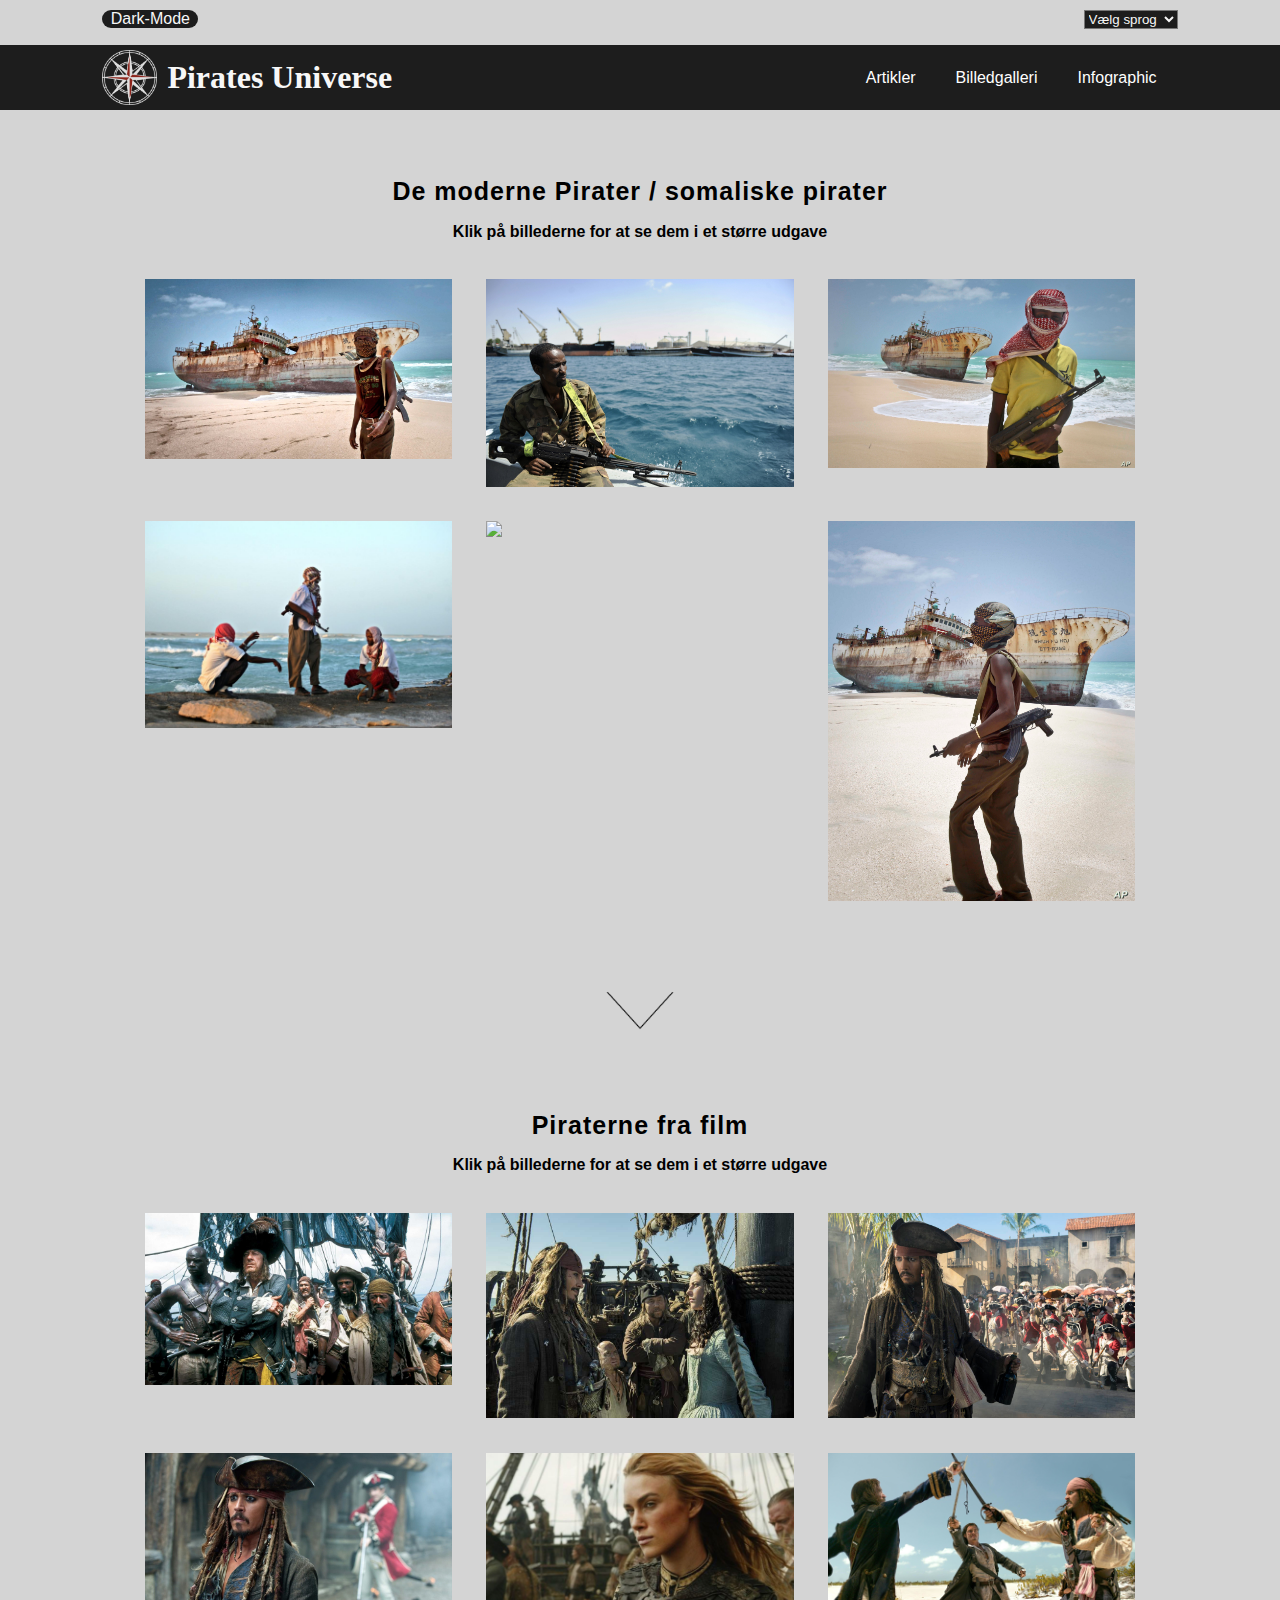
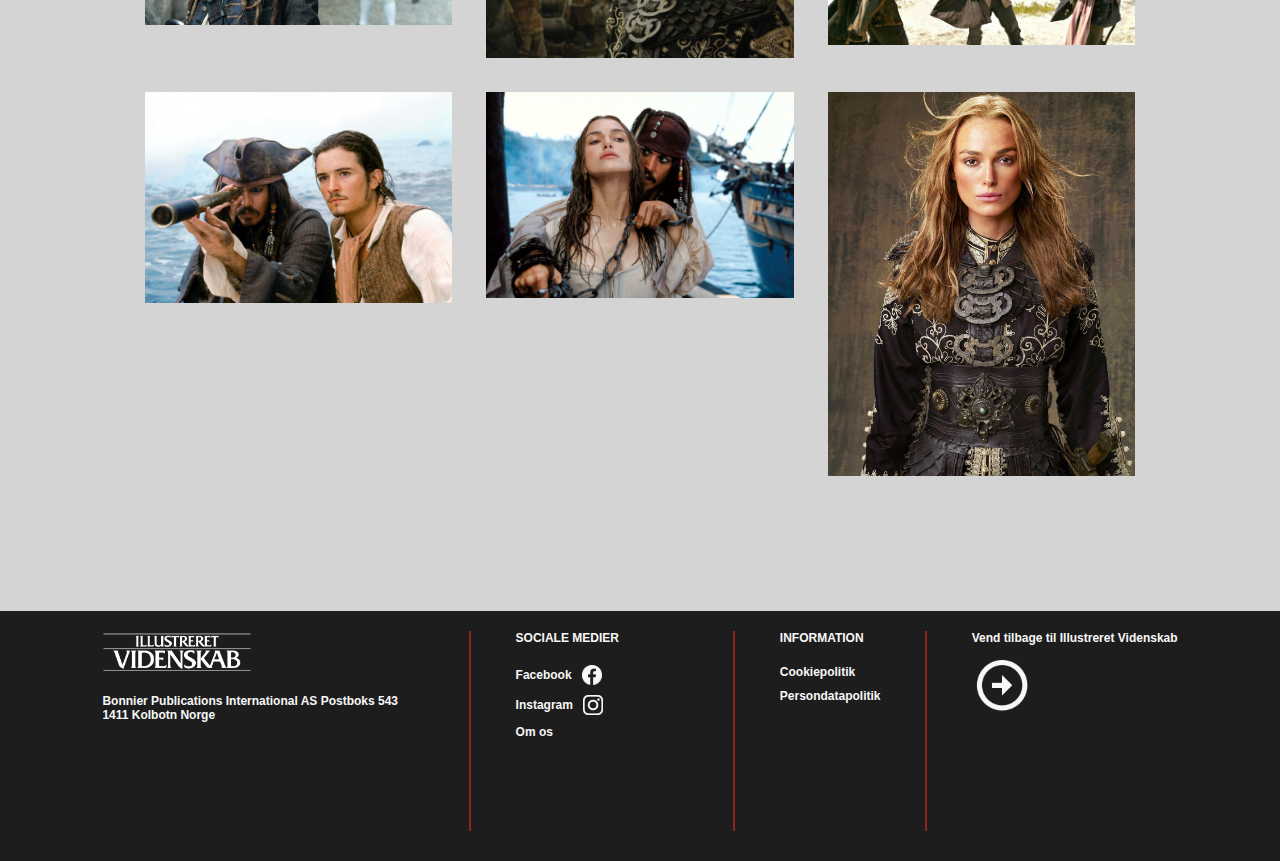
==== Billedgalleri.html @ 503390af "desktop fixed" ====
<!DOCTYPE html>
<html lang="en">
<head>
    <meta charset="UTF-8">
    <meta name="viewport" content="width=device-width, initial-scale=1.0">
    <title>Billedgalleri</title>

    <link rel="stylesheet" href="CSS/style.css">
    <link rel="stylesheet" href="https://unpkg.com/aos@next/dist/aos.css" />

    <link rel="stylesheet" href="lightbox.min.css">
    <script src="lightbox-plus-jquery.min.js"></script>


</head>
<body>
    <header>

        <div class="header-top">

            <div class="btn-toggleBox">

                <div class="btn-toggle">Dark-Mode</div>

            </div>

            <div class="contain">
                <form action="/action_page.php">
                    <select name="sprog" id="sprog">
                        <option value="vaelg sprog">Vælg sprog</option>
                        <option value="dansk">Dansk 🇩🇰</option>
                        <option value="engelsk">English 🇬🇧</option>
                        <option value="finsk">Suomi 🇫🇮</option>
                        <option value="svensk">Svenska 🇸🇪</option>
                        <option value="norsk">Norsk 🇳🇴</option>
                    </select>
                </form>
            </div>

        </div>

        <nav>


            <div class="logo">
                <a href="index.html">
                    <img src="img/pirat-logo.png" class="Logo">
                    <h1> Pirates Universe </h1>
                </a>
            </div>

            <div class="toggleButton-box">
                <a href="#" class="toggleButton">
                    <span class="bar"></span>
                    <span class="bar"></span>
                    <span class="bar"></span>
                </a>
            </div>

            <div class="navbar-links">
                <ul>
                    <div class="navbar-hover">
                        <li> <a href="#">Artikler</a> </li>
                    </div>
                    <div class="navbar-hover">

                        <li> <a href="Billedgalleri.html">Billedgalleri</a> </li>
                    </div>
                    <div class="navbar-hover" id="last-child">
                        <li> <a href="Inforgraphic.html">Infographic</a> </li>
                    </div>
                </ul>
            </div>

        </nav>

    </header>

    <div class="page-header">

        <div>
            <h1>De moderne Pirater / somaliske pirater</h1>
            <b> Klik på billederne for at se dem i et større udgave </b>
        </div>
    
    </div>

    <div class="gallery">

        <div class="image1">
           <a href="img/Somali1.jpg" data-lightbox="mygallery" 
           data-title="cukur is a turkish series / made in photoshop"> <img class="mySlides" 
           src="img/Somali1.jpg" style="width: 100%; height: auto;"></a>
        </div>
    
        <div class="image2">
           <a href="img/Somali2.jpg" data-lightbox="mygallery"> <img class="mySlides" 
            src="img/Somali2.jpg" style="width: 100%; height: auto;" ></a>
        </div>
    
        <div class="image3">
           <a href="img/somali7.jpg" data-lightbox="mygallery"> <img class="mySlides" 
            src="img/somali7.jpg" style="width: 100%; height: auto;" ></a>
        </div>
    
        <div class="image">
           <a href="img/Somali4.jpg" data-lightbox="mygallery"> <img class="mySlides" 
            src="img/Somali4.jpg" style="width: 100%; height: auto;" ></a>
        </div>
    
        <div class="image5">
        <a href="img/Somali5.jpg" data-lightbox="mygallery"> <img class="mySlides" 
            src="img/somali5.jpg" style="width: 100%; height: auto;" ></a>
        </div>
    
        <div class="image6">
            <a href="img/somali6.jpg" data-lightbox="mygallery"> <img class="mySlides" 
                src="img/somali6.jpg" style="width: 100%; height: auto;" ></a>
        </div>
    
    </div>

    <div class="button-box">
        <img class="aroow" src="img/aroow-down.png" alt="aroow-down">
    </div>



<div class="page-header">

    <div>
        <h1>Piraterne fra film</h1>
        <b> Klik på billederne for at se dem i et større udgave </b>
    </div>

</div>


<div class="gallery">
<div class="image1">
    <a href="img/old-pirates1.jpg" data-lightbox="mygallery"> <img class="mySlides" 
    src="img/old-pirates1.jpg" style="width: 100%; height: auto;" ></a>
 </div>

 <div class="image2">
    <a href="img/old-pirates2.jpg" data-lightbox="mygallery"> <img class="mySlides" 
     src="img/old-pirates2.jpg" style="width: 100%; height: auto;" ></a>
 </div>

 <div class="image3">
    <a href="img/old-pirates3.jpg" data-lightbox="mygallery"> <img class="mySlides" 
     src="img/old-pirates3.jpg" style="width: 100%; height: auto;" ></a>
 </div>

 <div class="image4">
    <a href="img/old-pirates4.jpg" data-lightbox="mygallery"> <img class="mySlides" 
     src="img/old-pirates4.jpg" style="width: 100%; height: auto;" ></a>
 </div>

 <div class="image5">
 <a href="img/old-pirates5.jpeg" data-lightbox="mygallery"> <img class="mySlides" 
     src="img/old-pirates5.jpeg" style="width: 100%; height: auto;" ></a>
 </div>

 <div class="image6">
     <a href="img/old-pirates9.jpg" data-lightbox="mygallery"> <img class="mySlides" 
         src="img/old-pirates9.jpg" style="width: 100%; height: auto;" ></a>
 </div>

 <div class="image4">
    <a href="img/old-pirates7.jpg" data-lightbox="mygallery"> <img class="mySlides" 
     src="img/old-pirates7.jpg" style="width: 100%; height: auto;" ></a>
 </div>

 <div class="image5">
 <a href="img/old-pirates8.jpg" data-lightbox="mygallery"> <img class="mySlides" 
     src="img/old-pirates8.jpg" style="width: 100%; height: auto;" ></a>
 </div>

 <div class="image6">
     <a href="img/old-pirates6.jpg" data-lightbox="mygallery"> <img class="mySlides" 
         src="img/old-pirates6.jpg" style="width: 100%; height: auto;" ></a>
 </div>
    
</div>


<footer>
    <div class="first section">
        <img src="img/logo_da.png" alt="illustreret videnskab">
        <b>Bonnier Publications International AS Postboks 543 1411
            Kolbotn Norge</b>
    </div>

    <div class="footer-seperation"></div>

    <div class="second section">
        <b>SOCIALE MEDIER</b>
        <ul>
            <a href="https://www.facebook.com/PiratesoftheCaribbean">
                <li>Facebook <img src="img/facebook-logo.png" alt="facebook"></li>
            </a>
            <a href="https://www.facebook.com/PiratesoftheCaribbean">
                <li>Instagram <img src="img/instagram.png" alt="instagram"></li>
            </a>
            <li>Om os</li>
        </ul>
    </div>

    <div class="footer-seperation"></div>

    <div class="third section">
        <b>INFORMATION</b>
        <ul>
            <li>Cookiepolitik </li>
            <li>Persondatapolitik </li>
        </ul>
    </div>

    <div class="footer-seperation"></div>

    <div class="fourth section">
        <b>Vend tilbage til Illustreret Videnskab</b>
        <div>
            <a href="https://illvid.dk/">
                <img src="img/arrow_circle.png" alt="aroow">
            </a>
        </div>
    </div>

</footer>
    



<script src="https://unpkg.com/aos@2.3.1/dist/aos.js"></script>
<script src="JS/Main-Javascript.js"></script>


</body>
</html>
---- CSS/style.css ----
body {
  height: 100%;
  padding: 0;
  margin: auto;
  background: #D4D4D4;
  width: 100%;
}

/*Mobile (Navigation) (START)*/
.header-top {
  background: #1d1d1d;
  height: 25px;
  width: 100%;
  display: -webkit-box;
  display: -ms-flexbox;
  display: flex;
  -webkit-box-pack: justify;
      -ms-flex-pack: justify;
          justify-content: space-between;
  bottom: 0px;
  left: 0px;
  padding-top: 20px;
  position: absolute;
  z-index: 100;
  top: 65px;
  padding-bottom: 10px;
}

nav {
  background: #1d1d1d;
  height: 65px;
  margin: 0;
  padding: 0;
  text-decoration: none;
  -webkit-box-sizing: border-box;
          box-sizing: border-box;
  display: -webkit-box;
  display: -ms-flexbox;
  display: flex;
  -webkit-box-orient: horizontal;
  -webkit-box-direction: normal;
      -ms-flex-direction: row;
          flex-direction: row;
  -webkit-box-pack: justify;
      -ms-flex-pack: justify;
          justify-content: space-between;
}

nav .logo {
  margin-left: 10px;
  width: 450px;
  font-family: "scrivano";
}

nav .logo a {
  color: #f7f7f7;
  text-decoration: none;
  height: 65px;
  display: -webkit-box;
  display: -ms-flexbox;
  display: flex;
  -webkit-box-align: center;
      -ms-flex-align: center;
          align-items: center;
}

nav .logo a img {
  width: 55px;
  height: 65;
}

nav .logo a h1 {
  margin-left: 10px;
}

nav .logo .Logo {
  font-size: 25px;
}

nav .toggleButton-box {
  width: 26%;
  display: -webkit-box;
  display: -ms-flexbox;
  display: flex;
  -webkit-box-pack: end;
      -ms-flex-pack: end;
          justify-content: flex-end;
  margin-right: 10px;
  margin-top: 17px;
  margin-bottom: 37px;
}

nav .toggleButton-box .toggleButton {
  position: absolute;
  display: -webkit-box;
  display: -ms-flexbox;
  display: flex;
  -webkit-box-orient: vertical;
  -webkit-box-direction: normal;
      -ms-flex-direction: column;
          flex-direction: column;
  -webkit-box-pack: justify;
      -ms-flex-pack: justify;
          justify-content: space-between;
  width: 45px;
  height: 28px;
  -webkit-box-align: end;
      -ms-flex-align: end;
          align-items: flex-end;
}

nav .toggleButton-box .toggleButton .bar {
  height: 3px;
  width: 100%;
  background-color: white;
  border-radius: 10px;
}

nav .show {
  display: block !important;
  background: #1d1d1d;
  z-index: 100;
}

nav .navbar-links {
  position: absolute;
  margin-top: 65px;
  padding-top: 0;
  margin-right: 0;
  margin-left: 0;
  width: 100%;
  display: none;
  text-align: center;
  -webkit-box-pack: center;
      -ms-flex-pack: center;
          justify-content: center;
}

nav .navbar-links ul {
  padding: 0;
  margin: 0;
}

nav .navbar-links ul .navbar-hover {
  padding: 0 20px;
  display: -webkit-box;
  display: -ms-flexbox;
  display: flex;
  -webkit-box-align: center;
      -ms-flex-align: center;
          align-items: center;
  height: 65px;
}

nav .navbar-links ul .navbar-hover li {
  display: -webkit-box;
  display: -ms-flexbox;
  display: flex;
}

nav .navbar-links ul .navbar-hover li a {
  color: white;
  font-size: 16px;
  font-style: normal;
  font-weight: normal;
  font-family: "Arial";
  text-decoration: none;
}

/*Mobile (Navigation) (FINISH)*/
/*Break point - desktop (Navigation) (START)*/
@media only screen and (min-width: 700px) {
  .header-top {
    background: #D4D4D4;
    height: 25px;
    width: 100%;
    display: -webkit-box;
    display: -ms-flexbox;
    display: flex;
    -webkit-box-pack: justify;
        -ms-flex-pack: justify;
            justify-content: space-between;
    bottom: 0px;
    left: 0px;
    padding-top: 10px;
    position: relative;
    z-index: 100;
    top: 0;
  }
  .btn-toggleBox {
    margin-left: 8% !important;
  }
  nav .logo {
    margin-left: 8%;
  }
  nav .toggleButton {
    display: none !important;
  }
  nav .navbar-links {
    display: -webkit-box !important;
    display: -ms-flexbox !important;
    display: flex !important;
    margin: 0 !important;
    -webkit-box-pack: end;
        -ms-flex-pack: end;
            justify-content: flex-end;
  }
  nav .navbar-links ul {
    margin-right: 8%;
    display: -webkit-box;
    display: -ms-flexbox;
    display: flex;
    height: 65px;
    -webkit-box-align: center;
        -ms-flex-align: center;
            align-items: center;
  }
  nav .navbar-links ul #last-child {
    padding-right: 21px !important;
  }
  .contain {
    right: 8% !important;
  }
  .btn-toggleBox {
    margin-left: 8% !important;
  }
  .navbar-hover ul :last-child {
    padding-right: 0;
  }
  .banner-txt h1 {
    margin-left: 8% !important;
  }
  .banner {
    height: 800px !important;
    background-position: center !important;
  }
}

.navbar-hover:hover, .navbar-hover:active {
  background-color: #ffffff50;
}

/*Break point - desktop (Navigation) (FINISH)*/
.contain {
  display: -webkit-box;
  display: -ms-flexbox;
  display: flex;
  position: absolute;
  margin-top: 0;
  right: 10px;
  z-index: 10;
  color: #f7f7f7;
  font-family: "Arial";
  width: 100%;
  -webkit-box-pack: end;
      -ms-flex-pack: end;
          justify-content: flex-end;
}

.contain select {
  background-color: #1d1d1d;
  color: #f7f7f7;
}

.contain select option {
  color: #f7f7f7;
}

/*Mobile version (Banner) (START)*/
main {
  display: -webkit-box;
  display: -ms-flexbox;
  display: flex;
  -webkit-box-orient: vertical;
  -webkit-box-direction: normal;
      -ms-flex-direction: column;
          flex-direction: column;
  height: 100%;
}

main .banner {
  width: 100%;
  height: 380px;
  background-image: url("../img/sea34.jpg");
  background-position: bottom;
  background-repeat: no-repeat;
  background-size: cover;
}

main .banner-txt {
  text-align: left;
  font-weight: bold;
  width: 100%;
  position: absolute;
  z-index: 4;
  height: 100px;
}

main .banner-txt h1 {
  font-size: 20px;
  margin-left: 10px;
}

@media screen and (min-width: 480px) {
  main .banner-txt h1 {
    font-size: 31px;
  }
}

@media screen and (min-width: 700px) {
  main .banner-txt h1 {
    font-size: 33px;
  }
}

@media screen and (min-width: 1024px) {
  main .banner-txt h1 {
    font-size: 36px;
  }
}

main h1 {
  font-family: "Arial";
  color: #1d1d1d;
  margin: 0;
}

main p {
  font-family: "Arial";
}

#first-banner-text {
  padding-bottom: 50px;
}

#second-banner-text {
  margin-top: 235px;
  padding-top: 40px;
  width: 55%;
  background: -webkit-gradient(linear, center, color-stop(60%, #ffffff71), to(transparent));
  background: linear-gradient(to center, #ffffff71 60%, transparent);
}

#second-banner-text h1 {
  text-align: left;
  margin-left: 10px;
  color: #1d1d1d;
  font-size: 14px;
}

#first-titel {
  margin-top: 110px;
  margin-bottom: 5px;
}

#second-titel {
  margin-bottom: 15px;
}

/*Mobile version (Banner) (FINISH)*/
/*Brake point - Desktop (for banner - first section) (START) */
@media only screen and (min-width: 700px) {
  #second-banner-text {
    margin-top: 353px;
    padding-top: 40px;
    margin-left: 8%;
    background: -webkit-gradient(linear, center, color-stop(60%, #ffffff71), to(transparent));
    background: linear-gradient(to center, #ffffff71 60%, transparent);
  }
  #second-banner-text h1 {
    text-align: left;
    margin-left: 0 !important;
    color: #1d1d1d;
    font-size: 16px;
    line-height: 1.3;
  }
}

@media only screen and (min-width: 700px) and (min-width: 480px) {
  #second-banner-text h1 {
    font-size: 16px;
  }
}

@media only screen and (min-width: 700px) and (min-width: 700px) {
  #second-banner-text h1 {
    font-size: 17px;
    line-height: 1.4;
  }
}

@media only screen and (min-width: 700px) and (min-width: 1024px) {
  #second-banner-text h1 {
    font-size: 19px;
  }
}

@media only screen and (min-width: 700px) {
  #first-banner-text {
    margin-top: 288px;
  }
  #first-titel {
    margin-top: 30px;
    margin-bottom: 5px;
  }
  #second-titel {
    margin-bottom: 20px;
  }
  #second-banner-text {
    margin-top: 445px;
  }
  #second-banner-text h1 {
    text-align: left;
    margin-left: 10px;
    color: #1d1d1d;
    font-size: 16px;
    line-height: 1.3;
  }
}

@media only screen and (min-width: 700px) and (min-width: 480px) {
  #second-banner-text h1 {
    font-size: 16px;
  }
}

@media only screen and (min-width: 700px) and (min-width: 700px) {
  #second-banner-text h1 {
    font-size: 17px;
    line-height: 1.4;
  }
}

@media only screen and (min-width: 700px) and (min-width: 1024px) {
  #second-banner-text h1 {
    font-size: 19px;
  }
}

/*Brake point - Desktop (for banner - first section) (FINISH) */
/* Mobile (Button style) (START) */
.button-box {
  width: 100%;
  display: -webkit-box;
  display: -ms-flexbox;
  display: flex;
  -webkit-box-align: center;
      -ms-flex-align: center;
          align-items: center;
  margin-top: 30px;
  -webkit-box-orient: vertical;
  -webkit-box-direction: normal;
      -ms-flex-direction: column;
          flex-direction: column;
  margin: 20px 0;
}

.button-box .button {
  width: 150px;
  height: 50px;
  margin-top: 50px;
  border-radius: 25px;
  background-color: #1d1d1d;
  color: #C3D1C0;
  font-family: "Arial";
  font-size: 20px;
  font-weight: bold;
  -webkit-box-shadow: 1px 1px 3px #1d1d1d;
          box-shadow: 1px 1px 3px #1d1d1d;
  border: none;
  display: -webkit-box;
  display: -ms-flexbox;
  display: flex;
  -webkit-box-pack: center;
      -ms-flex-pack: center;
          justify-content: center;
  -webkit-box-align: center;
      -ms-flex-align: center;
          align-items: center;
}

@media screen and (min-width: 480px) {
  .button-box .button {
    font-size: 31px;
  }
}

@media screen and (min-width: 700px) {
  .button-box .button {
    font-size: 33px;
  }
}

@media screen and (min-width: 1024px) {
  .button-box .button {
    font-size: 36px;
  }
}

.button-box .aroow {
  width: 70px;
  height: auto;
}

.button:hover {
  background-color: lightgray;
  color: #1d1d1d;
}

/* Mobile (Button style) (FINISH) */
/*Brake point - Desktop (Button style) (START) */
@media only screen and (min-width: 700px) {
  .button {
    font-size: 25px !important;
  }
}

/* Mobile (Time-line) (START) */
.timeline-text {
  text-align: center;
}

.timeline-text h1 {
  color: #591A15;
  font-size: 16px;
  margin-top: -20px !important;
}

.timeline-text p {
  color: #1d1d1d;
  font-size: 12px;
  font-weight: bold;
}

.timeline {
  max-width: 1200px;
  margin: 0 12%;
  position: relative;
}

.timeline img {
  width: 110px;
  height: 110px;
}

.timeline .right {
  left: 50%;
}

.timeline .right img {
  float: right;
  margin-right: 14px;
}

.timeline .left {
  left: 0;
}

.timeline .left .content {
  margin-left: -50px;
  width: 100%;
  display: -webkit-box;
  display: -ms-flexbox;
  display: flex;
  -webkit-box-align: start;
      -ms-flex-align: start;
          align-items: flex-start;
  -webkit-box-orient: vertical;
  -webkit-box-direction: normal;
      -ms-flex-direction: column;
          flex-direction: column;
}

.timeline .container {
  padding: 10px 0 0 25px;
  position: relative;
  width: 50%;
  height: 167px;
}

.timeline .container .content:hover {
  background-color: #C3D1C0;
}

.timeline .container .content {
  font-family: "Arial";
  border: 1px red;
  margin-top: 18px;
}

.timeline .container .content h2 {
  font-size: 14px;
}

.timeline .container .content p {
  font-size: 11px;
}

.timeline::before {
  content: '';
  position: absolute;
  top: 0;
  bottom: 0;
  width: 3px;
  background: #1d1d1d;
  left: calc(50% - 2px);
}

.container::after {
  content: '';
  position: absolute;
  top: 15px;
  right: -17px;
  width: 25px;
  height: 25px;
  background: black;
  border-radius: 50%;
  background: #591A15;
}

.right::after {
  left: -13.5px;
}

.left::after {
  right: 13.5px;
}

.right::before {
  content: '';
  height: 2px;
  width: 101%;
  position: absolute;
  top: 26px;
  left: -7px;
  background: #1d1d1d;
}

.left::before {
  content: '';
  height: 2px;
  width: 98%;
  position: absolute;
  top: 26px;
  right: 35px;
  background: #1d1d1d;
}

/* Mobile (Time-line) (FINISH) */
/* Breakpoint - desktop (Time-line) (START) */
@media only screen and (min-width: 700px) {
  .timeline-text h1 {
    font-size: 25px;
  }
  .timeline-text p {
    font-size: 18px;
  }
  .timeline img {
    width: 200px;
    height: 200px;
  }
  .timeline .left {
    left: 0;
  }
  .timeline .left .content {
    margin-left: -50px;
    width: 100%;
    display: -webkit-box;
    display: -ms-flexbox;
    display: flex;
    -webkit-box-align: end;
        -ms-flex-align: end;
            align-items: flex-end;
    -webkit-box-orient: vertical;
    -webkit-box-direction: normal;
        -ms-flex-direction: column;
            flex-direction: column;
  }
  .timeline .left .content .timeline-image-container {
    width: 100%;
  }
  .timeline .left .content .timeline-image-container img {
    display: -webkit-box;
    display: -ms-flexbox;
    display: flex;
  }
  .timeline .container {
    height: 320px !important;
  }
  .timeline .container .content {
    display: -webkit-box !important;
    display: -ms-flexbox !important;
    display: flex !important;
    -webkit-box-orient: vertical;
    -webkit-box-direction: normal;
        -ms-flex-direction: column;
            flex-direction: column;
  }
  .timeline .container .content h2 {
    font-size: 23px !important;
  }
  .timeline .container .content p {
    font-size: 16px !important;
  }
}

/* Breakpoint (Time-line) (FINISH) */
/* Mobile (section number 2 & articels) (START) */
.background-img {
  background-image: url("../img/sea1.jpg");
  width: 100%;
  height: 550px;
  background-position: center;
  background-repeat: no-repeat;
  background-size: cover;
  background-attachment: fixed;
}

audio {
  display: none;
}

.articles {
  margin: 20px 10px;
}

.articles .titel {
  display: -webkit-box;
  display: -ms-flexbox;
  display: flex;
  -webkit-box-pack: justify;
      -ms-flex-pack: justify;
          justify-content: space-between;
}

.articles .titel h1 {
  font-family: "Arial";
  font-size: 16px;
  color: #591A15;
  line-height: 28.8px;
}

.articles .titel .voice {
  margin-top: 5px;
}

.articles .titel .voice img:hover {
  opacity: 0.5;
}

.articles .titel .voice img {
  width: 35px;
  height: 30px;
}

.articles .content {
  font-family: "Arial";
  font-size: 14px;
  color: #1d1d1d;
  line-height: 22.4px !important;
}

.articles .button-img {
  width: 100%;
  display: -webkit-box;
  display: -ms-flexbox;
  display: flex;
  -webkit-box-pack: right;
      -ms-flex-pack: right;
          justify-content: right;
  margin: 5px 10px 0 0;
}

.articles .button-img .button-box {
  margin: 0;
  display: -webkit-box;
  display: -ms-flexbox;
  display: flex;
  -webkit-box-pack: end;
      -ms-flex-pack: end;
          justify-content: flex-end;
  -webkit-box-align: start;
      -ms-flex-align: start;
          align-items: flex-start;
}

.articles .button-img img {
  width: 190px;
  height: 190px;
}

.section-break {
  content: '';
  width: 95%;
  height: 2px;
  margin: 20px 10px;
  background: #591A15;
}

/* Mobile (section number 2 & articels) (FINISH) */
/* Breakpoint - desktop (section number 2 & articels) (START) */
@media only screen and (min-width: 700px) {
  .section-break {
    width: 84%;
    margin-left: 8%;
    margin-right: 8%;
    margin-top: 80px;
    margin-bottom: 80px;
  }
  .Articel-section {
    width: 100%;
    display: -webkit-box;
    display: -ms-flexbox;
    display: flex;
    -webkit-box-orient: vertical;
    -webkit-box-direction: normal;
        -ms-flex-direction: column;
            flex-direction: column;
    -webkit-box-pack: center;
        -ms-flex-pack: center;
            justify-content: center;
    -webkit-box-align: center;
        -ms-flex-align: center;
            align-items: center;
  }
  .articles {
    margin: 0 8%;
    width: 60%;
  }
  .articles .button-img {
    margin: 0 0 0 0;
  }
  .articles .button-img img {
    width: 300px;
    height: 300px;
    margin-top: 0;
  }
  .articles .content {
    font-size: 14px;
    line-height: 23.4pt !important;
    width: 80%;
  }
  .articles .content p {
    margin: 0;
  }
  .articles .titel h1 {
    font-size: 20px;
  }
}

/* Breakpoint - desktop (section number 2 & articels) (FINISH) */
/* Mobile (Footer) (START) */
footer {
  background: #1d1d1d;
  color: #f7f7f7;
  font-family: "Arial";
  font-size: 12px;
  width: 100%;
  height: 540px;
}

footer .footer-seperation {
  content: '';
  width: 95%;
  height: 2px;
  margin: 20px 10px;
  background: #8C241B;
}

footer .section {
  margin: 0 10px;
}

footer .section ul {
  list-style: none;
  margin: 20px 0;
  padding: 0;
}

footer .section ul a {
  text-decoration: none;
  color: #f7f7f7;
}

footer .section ul li {
  font-weight: bold;
  padding-bottom: 10px;
  display: -webkit-box;
  display: -ms-flexbox;
  display: flex;
  -webkit-box-align: center;
      -ms-flex-align: center;
          align-items: center;
}

footer .section ul li img {
  width: 20px;
  height: 20px;
  margin-left: 10px;
}

footer a:hover {
  background-color: #ffffff50;
}

footer .first {
  padding-top: 20px;
  font-weight: bold;
  display: -webkit-box;
  display: -ms-flexbox;
  display: flex;
  -webkit-box-orient: vertical;
  -webkit-box-direction: normal;
      -ms-flex-direction: column;
          flex-direction: column;
}

footer .first img {
  margin-bottom: 20px;
  width: 150px;
  height: auto;
}

footer .fourth img {
  width: 60px;
  height: auto;
  margin-top: 10px;
}

footer .fourth a {
  height: 0 !important;
  display: inline-block;
}

/* Mobile (Footer) (FINISH) */
/* Breakpoint - desktop (Footer) (START) */
@media only screen and (min-width: 700px) {
  footer {
    margin-top: 100px;
    height: 250px;
    display: -webkit-box;
    display: -ms-flexbox;
    display: flex;
    -webkit-box-pack: justify;
        -ms-flex-pack: justify;
            justify-content: space-between;
  }
  footer .footer-seperation {
    width: 2px;
    height: 80%;
  }
  footer .section {
    margin: 20px 0;
  }
  footer .section ul li:hover {
    opacity: 0.5;
  }
  footer .first {
    width: 322px;
    padding-top: 0;
    margin-left: 8%;
  }
  footer .second {
    width: 173px;
  }
  footer .fourth {
    margin-right: 8%;
  }
  footer .fourth img:hover {
    opacity: 0.5;
  }
}

/* Breakpoint - desktop (Footer) (FINISH) */
/* dark-mode (START)*/
.btn-toggleBox {
  position: absolute;
  width: 6em;
  height: auto;
  border-radius: 25px;
  text-align: center;
  margin-top: 0;
  display: block;
  background-color: #f7f7f7;
  color: #1d1d1d;
  font-family: "Arial";
  margin-left: 10px;
}

.btn-toggleBox:hover {
  background-color: #1d1d1d;
  color: #f7f7f7;
}

/* dark-mode (Finish)*/
/* dark-mode - desktop (START)*/
@media only screen and (min-width: 700px) {
  .btn-toggleBox {
    background-color: #1d1d1d;
    color: #f7f7f7;
  }
  .btn-toggleBox:hover {
    background-color: #f7f7f7;
    color: #1d1d1d;
  }
}

/* dark-mode - desktop (FINISH)*/
/* Second page (Billedgalleri) /  (START)*/
.page-header {
  display: -webkit-box;
  display: -ms-flexbox;
  display: flex;
  -webkit-box-pack: center;
      -ms-flex-pack: center;
          justify-content: center;
  margin-top: 50px;
  text-align: center;
  font-family: "Arial";
}

.page-header h1 {
  font-size: 16px;
  font-style: unset;
  font-weight: bold;
  letter-spacing: 1px;
  text-align: center;
}

.page-header b {
  font-size: 12px;
}

.gallery {
  display: -webkit-box;
  display: -ms-flexbox;
  display: flex;
  -webkit-box-orient: horizontal;
  -webkit-box-direction: normal;
      -ms-flex-direction: row;
          flex-direction: row;
  -ms-flex-wrap: wrap;
      flex-wrap: wrap;
  -ms-flex-pack: distribute;
      justify-content: space-around;
  margin: 3% 10%;
}

.gallery img {
  -webkit-transition: 1s;
  transition: 1s;
  margin-bottom: 10%;
}

.gallery img:hover {
  -webkit-filter: saturate(30%) contrast(1.2);
          filter: saturate(30%) contrast(1.2);
  -webkit-transform: scale(1.1);
          transform: scale(1.1);
}

[class*="image"] {
  width: 100%;
}

/* Second page (Billedgalleri) /  (FINISH)*/
/* Second page - desktop (Billedgalleri) /  (Start)*/
@media only screen and (min-width: 700px) {
  .page-header h1 {
    font-size: 25px;
  }
  .page-header b {
    font-size: 16px;
  }
  [class*="image"] {
    width: 30%;
  }
}

/* Second page - desktop (Billedgalleri) /  (FINISH)*/
/* Third page (Inforgraphic) - mobile version /  (Start)*/
.Info-container {
  display: -webkit-box;
  display: -ms-flexbox;
  display: flex;
  -webkit-box-pack: center;
      -ms-flex-pack: center;
          justify-content: center;
  margin-top: 50px;
}

.Info-container .inforgraphic {
  width: 100%;
  height: auto;
}

/* Third page (Inforgraphic) - mobile version /  (FINISH)*/
/* Third page (Inforgraphic) - desktop /  (Start)*/
@media only screen and (min-width: 700px) {
  .Info-container .inforgraphic {
    width: 70%;
  }
}

/* Third page (Inforgraphic) - desktop /  (FINISH)*/
/*# sourceMappingURL=style.css.map */
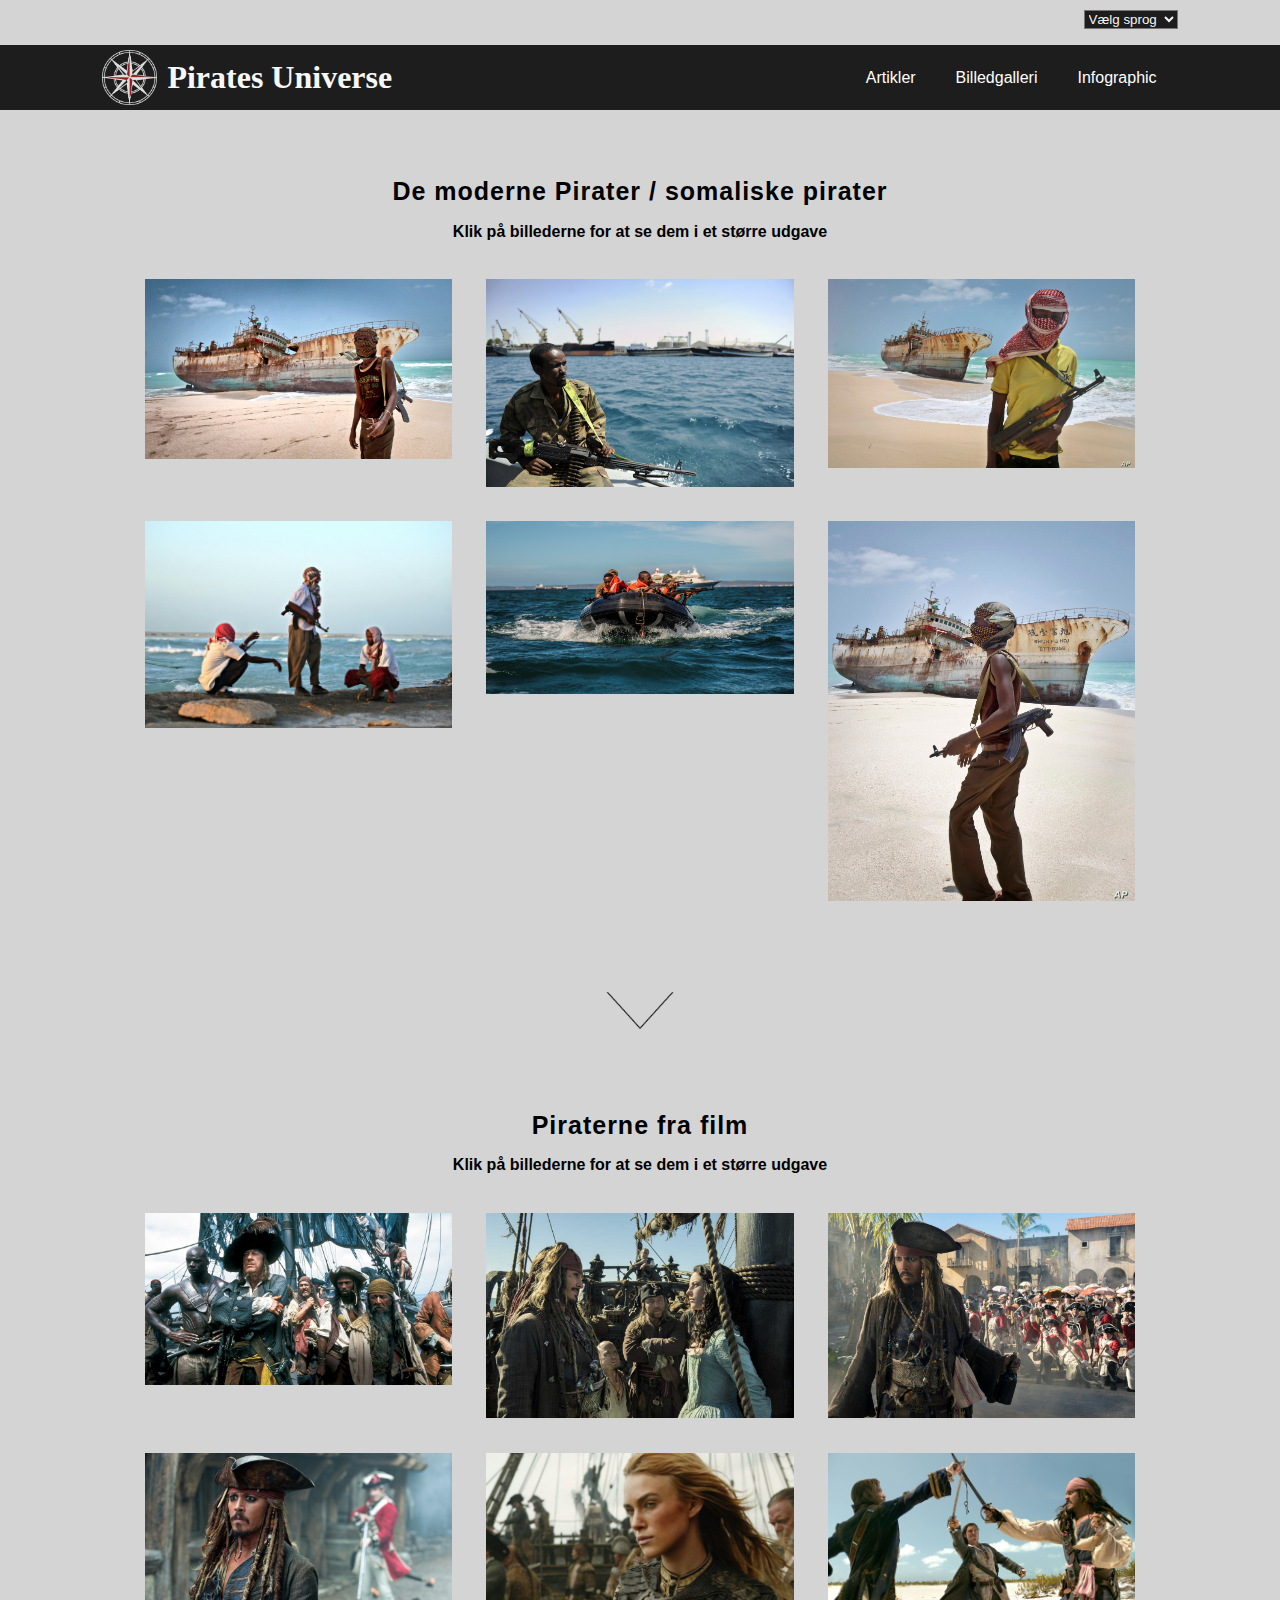
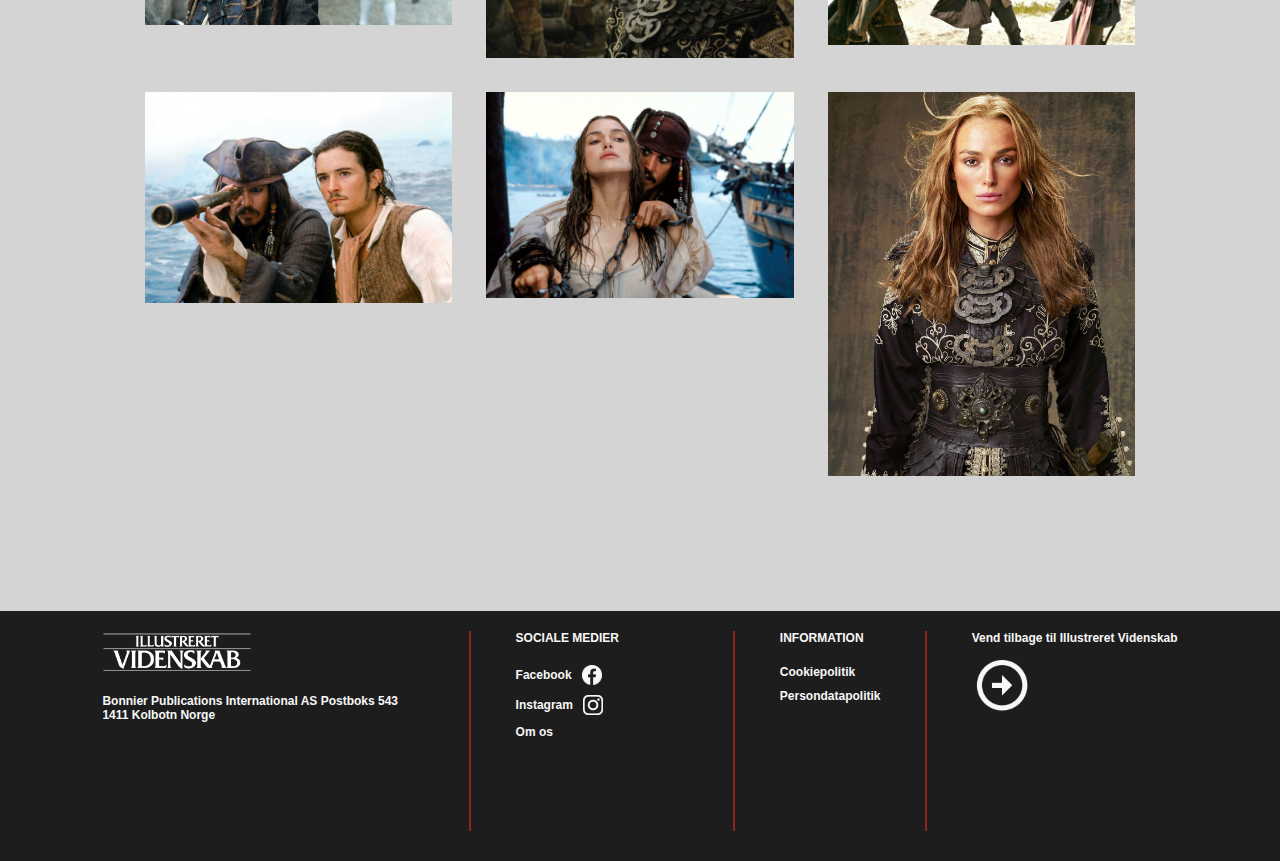
==== commit 7975e91d: "last fix" ====
--- a/Billedgalleri.html
+++ b/Billedgalleri.html
@@ -18,11 +18,7 @@
 
         <div class="header-top">
 
-            <div class="btn-toggleBox">
-
-                <div class="btn-toggle">Dark-Mode</div>
-
-            </div>
+            
 
             <div class="contain">
                 <form action="/action_page.php">
@@ -110,7 +106,7 @@
     
         <div class="image5">
         <a href="img/Somali5.jpg" data-lightbox="mygallery"> <img class="mySlides" 
-            src="img/somali5.jpg" style="width: 100%; height: auto;" ></a>
+            src="img/Somali5.jpg" style="width: 100%; height: auto;" ></a>
         </div>
     
         <div class="image6">
